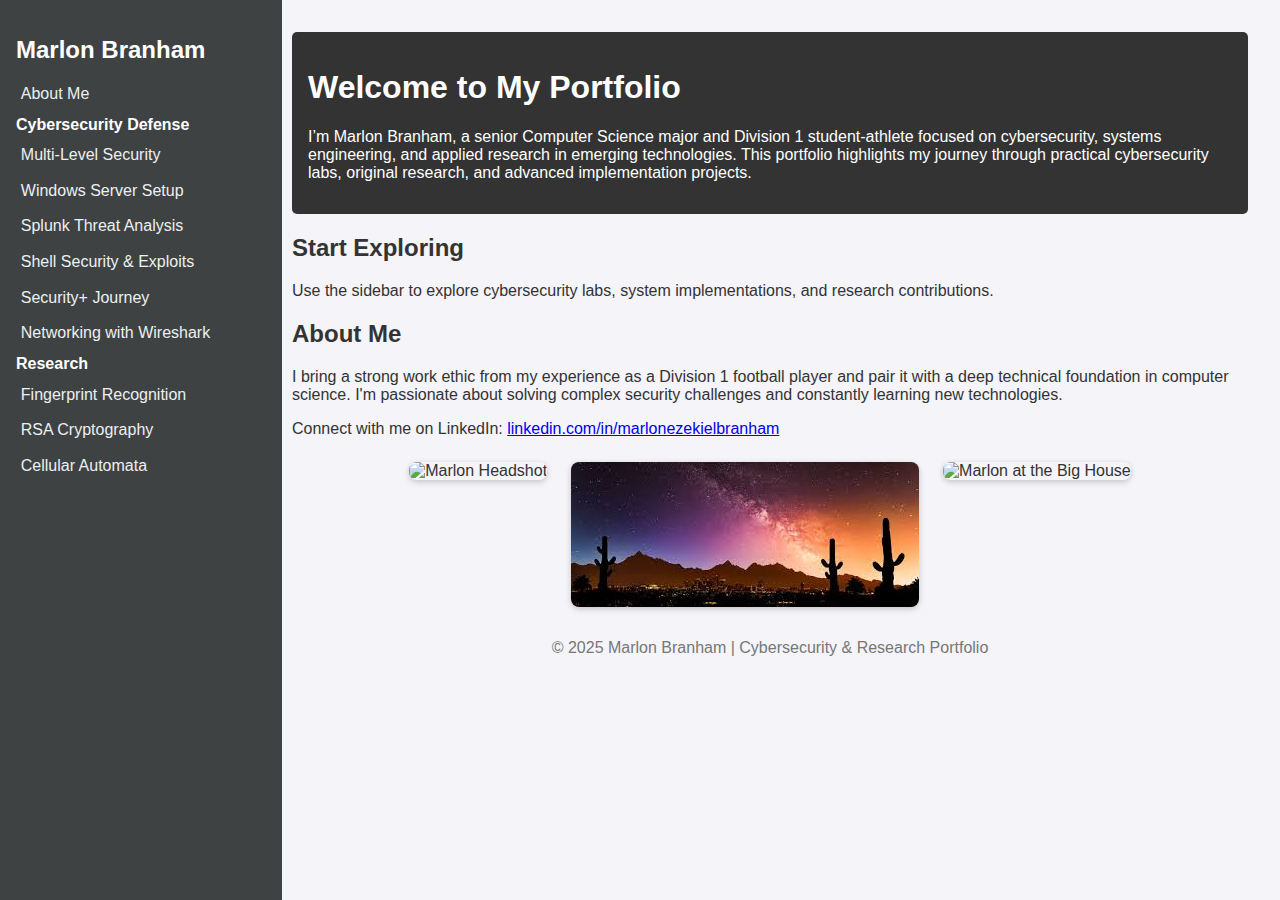
==== index.html @ 08c34e22 "Initial commit of Marlon's Security and Research Portfolio" ====
<!DOCTYPE html>
<html lang="en">
<head>
  <meta charset="UTF-8" />
  <meta name="viewport" content="width=device-width, initial-scale=1.0" />
  <title>Marlon Branham | Cyber Portfolio</title>
  <link rel="stylesheet" href="../styles.css" />
</head>
<body>
  <nav class="sidebar">
    <h2>Marlon Branham</h2>
    <a href="index.html">About Me</a>

    <strong>Cybersecurity Defense</strong>
    <a href="CybersecurityDefense/multilevel.html">Multi-Level Security</a>
    <a href="CybersecurityDefense/windows-server.html">Windows Server Setup</a>
    <a href="CybersecurityDefense/splunk.html">Splunk Threat Analysis</a>
    <a href="CybersecurityDefense/shell_security.html">Shell Security & Exploits</a>
    <a href="CybersecurityDefense/securityplus.html">Security+ Journey</a>
    <a href="CybersecurityDefense/wireshark.html">Networking with Wireshark</a>

    <strong>Research</strong>
    <a href="Research/fingerprint.html">Fingerprint Recognition</a>
    <a href="Research/rsa.html">RSA Cryptography</a>
    <a href="Research/cellular_automata.html">Cellular Automata</a>
  </nav>

  <div class="content">
    <header>
      <h1>Welcome to My Portfolio</h1>
      <p>
        I’m Marlon Branham, a senior Computer Science major and Division 1 student-athlete focused on
        cybersecurity, systems engineering, and applied research in emerging technologies. This portfolio
        highlights my journey through practical cybersecurity labs, original research, and advanced
        implementation projects.
      </p>
    </header>

    <main>
      <h2>Start Exploring</h2>
      <p>Use the sidebar to explore cybersecurity labs, system implementations, and research contributions.</p>

      <section>
        <h2>About Me</h2>
        <p>
          I bring a strong work ethic from my experience as a Division 1 football player and pair it with a deep
          technical foundation in computer science. I'm passionate about solving complex security challenges and
          constantly learning new technologies.
        </p>
        <p>
          Connect with me on LinkedIn:
          <a href="https://www.linkedin.com/in/marlonezekielbranham" target="_blank">linkedin.com/in/marlonezekielbranham</a>
        </p>

        <div class="photos">
          <img src="assets/marlon.jpg" alt="Marlon Headshot" />
          <img src="assets/arizona.jpg" alt="Arizona Skyline" />
          <img src="assets/football.jpg" alt="Marlon at the Big House" />
        </div>
      </section>
    </main>

    <footer>
      <p>&copy; 2025 Marlon Branham | Cybersecurity & Research Portfolio</p>
    </footer>
  </div>
</body>
</html>
---- styles.css ----
body {
    margin: 0;
    font-family: 'Segoe UI', Tahoma, Geneva, Verdana, sans-serif;
    background-color: #f4f4f9;
    color: #333;
    display: flex;
  }

  /* Sidebar */
  .sidebar {
    width: 250px;
    height: 100vh;
    background-color: #3e4242;
    color: white;
    padding: 1rem;
    position: fixed;
    overflow-y: auto;
  }

  .sidebar h2 {
    font-size: 1.5rem;
    margin-bottom: 1rem;
  }

  .sidebar a {
    display: block;
    color: #ecf0f1;
    text-decoration: none;
    margin: 0.5rem 0;
    padding: 0.3rem;
    border-radius: 4px;
  }

  .sidebar a:hover {
    background-color: #34495e;
  }

  .content {
    margin-left: 260px;
    padding: 2rem;
    flex: 1;
  }

  header {
    background-color: #333;
    color: white;
    padding: 1rem;
    border-radius: 5px;
  }

  footer {
    margin-top: 2rem;
    text-align: center;
    color: #777;
  }

  .photos {
    display: flex;
    justify-content: center;       /* center as a group */
    align-items: flex-start;       /* align top edges for consistency */
    flex-wrap: wrap;
    gap: 1.5rem;
    margin-top: 1.5rem;
}

    .photos img {
    max-height: 300px;             /* uniform vertical size */
    width: auto;
    border-radius: 8px;
    box-shadow: 0 2px 6px rgba(0, 0, 0, 0.2);
}

@media (max-width: 600px) {
    .photos {
        flex-direction: column;
        align-items: center;
    }

    .photos img {
        max-width: 90%;
        height: auto;
    }
}
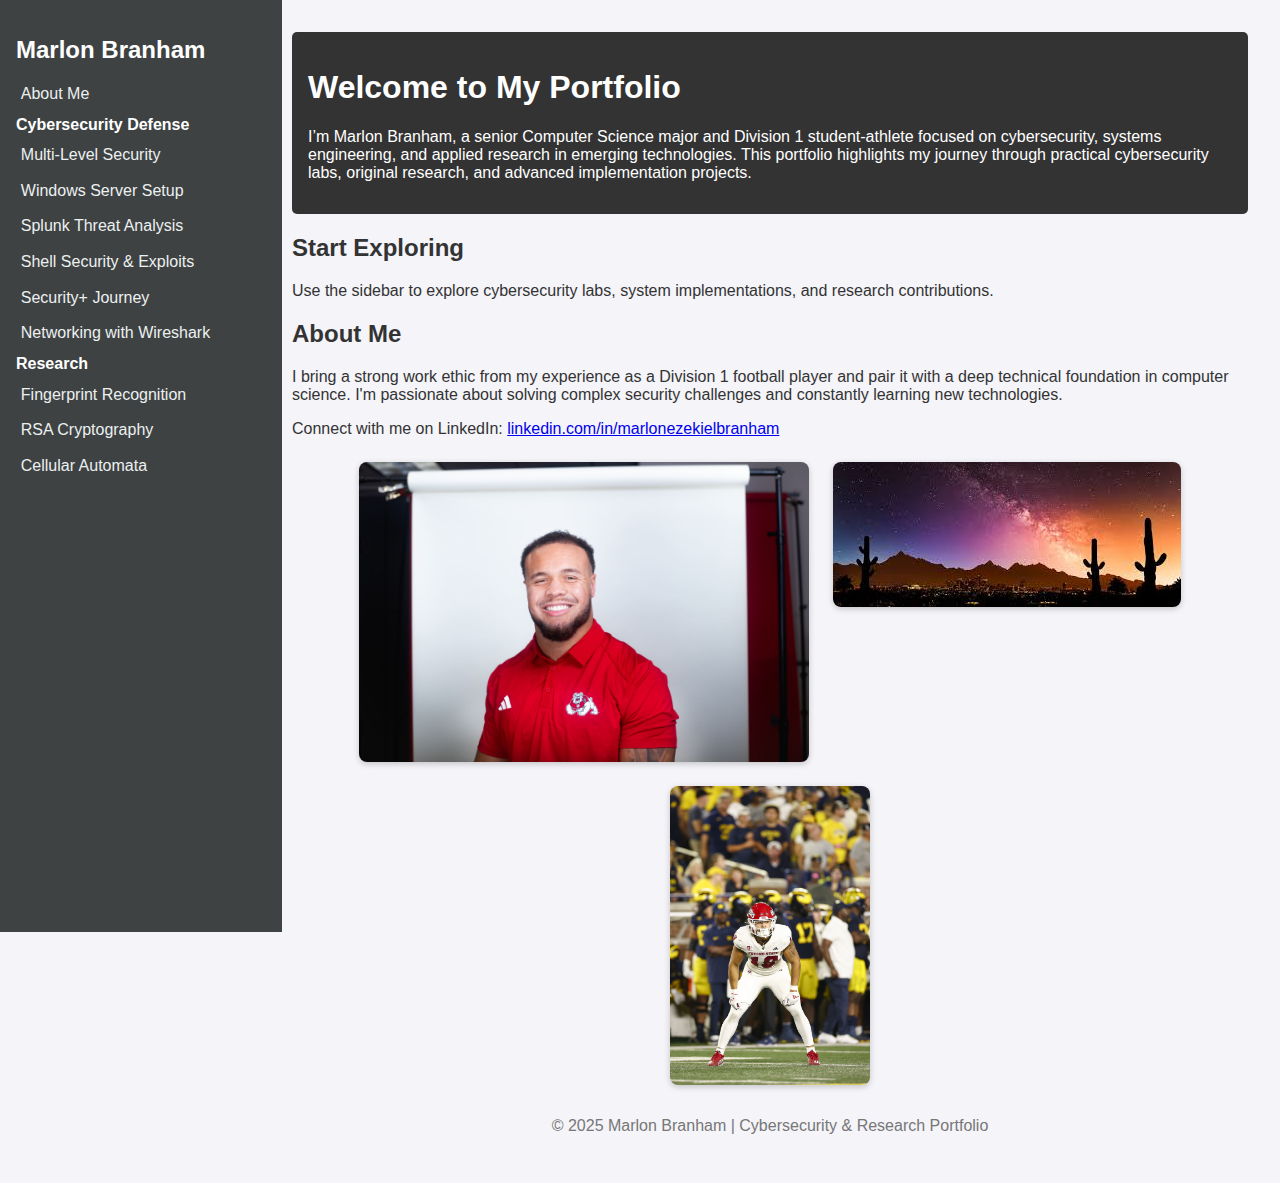
==== commit 922aeb73: "Mobile Device Config" ====
--- a/index.html
+++ b/index.html
@@ -4,20 +4,28 @@
   <meta charset="UTF-8" />
   <meta name="viewport" content="width=device-width, initial-scale=1.0" />
   <title>Marlon Branham | Cyber Portfolio</title>
-  <link rel="stylesheet" href="../styles.css" />
+  <link rel="stylesheet" href="styles.css" />
 </head>
+<script>
+    function toggleSidebar() {
+    const sidebar = document.querySelector('.sidebar');
+    sidebar.classList.toggle('active');
+    document.body.style.overflow = sidebar.classList.contains('active') ? 'hidden' : '';
+}
+</script>  
 <body>
+    <button class="menu-toggle" onclick="toggleSidebar()">☰ Menu</button>
   <nav class="sidebar">
     <h2>Marlon Branham</h2>
     <a href="index.html">About Me</a>
 
     <strong>Cybersecurity Defense</strong>
-    <a href="CybersecurityDefense/multilevel.html">Multi-Level Security</a>
-    <a href="CybersecurityDefense/windows-server.html">Windows Server Setup</a>
-    <a href="CybersecurityDefense/splunk.html">Splunk Threat Analysis</a>
-    <a href="CybersecurityDefense/shell_security.html">Shell Security & Exploits</a>
-    <a href="CybersecurityDefense/securityplus.html">Security+ Journey</a>
-    <a href="CybersecurityDefense/wireshark.html">Networking with Wireshark</a>
+    <a href="CyberSecurityDefense/multilevel.html">Multi-Level Security</a>
+    <a href="CyberSecurityDefense/windows-server.html">Windows Server Setup</a>
+    <a href="CyberSecurityDefense/splunk.html">Splunk Threat Analysis</a>
+    <a href="CyberSecurityDefense/shell_security.html">Shell Security & Exploits</a>
+    <a href="CyberSecurityDefense/securityplus.html">Security+ Journey</a>
+    <a href="CyberSecurityDefense/wireshark.html">Networking with Wireshark</a>
 
     <strong>Research</strong>
     <a href="Research/fingerprint.html">Fingerprint Recognition</a>
@@ -53,9 +61,9 @@
         </p>
 
         <div class="photos">
-          <img src="assets/marlon.jpg" alt="Marlon Headshot" />
+          <img src="assets/marlon.JPG" alt="Marlon Headshot" />
           <img src="assets/arizona.jpg" alt="Arizona Skyline" />
-          <img src="assets/football.jpg" alt="Marlon at the Big House" />
+          <img src="assets/football.JPG" alt="Marlon at the Big House" />
         </div>
       </section>
     </main>
--- a/styles.css
+++ b/styles.css
@@ -80,4 +80,44 @@
         max-width: 90%;
         height: auto;
     }
-}+}
+
+.menu-toggle {
+  display: none;
+  position: fixed;
+  top: 1rem;
+  left: 1rem;
+  z-index: 1000;
+  background: #2c3e50;
+  color: white;
+  border: none;
+  padding: 0.5rem 1rem;
+  font-size: 1.25rem;
+  border-radius: 4px;
+  cursor: pointer;
+}
+
+@media (max-width: 768px) {
+  .menu-toggle {
+    display: block;
+  }
+
+  .sidebar {
+    transform: translateX(-100%);
+    transition: transform 0.3s ease-in-out;
+    position: fixed;
+    top: 0;
+    left: 0;
+    height: 100vh;
+    width: 250px;
+    z-index: 999;
+  }
+
+  .sidebar.active {
+    transform: translateX(0);
+  }
+
+  .content {
+    margin-left: 0;
+  }
+}
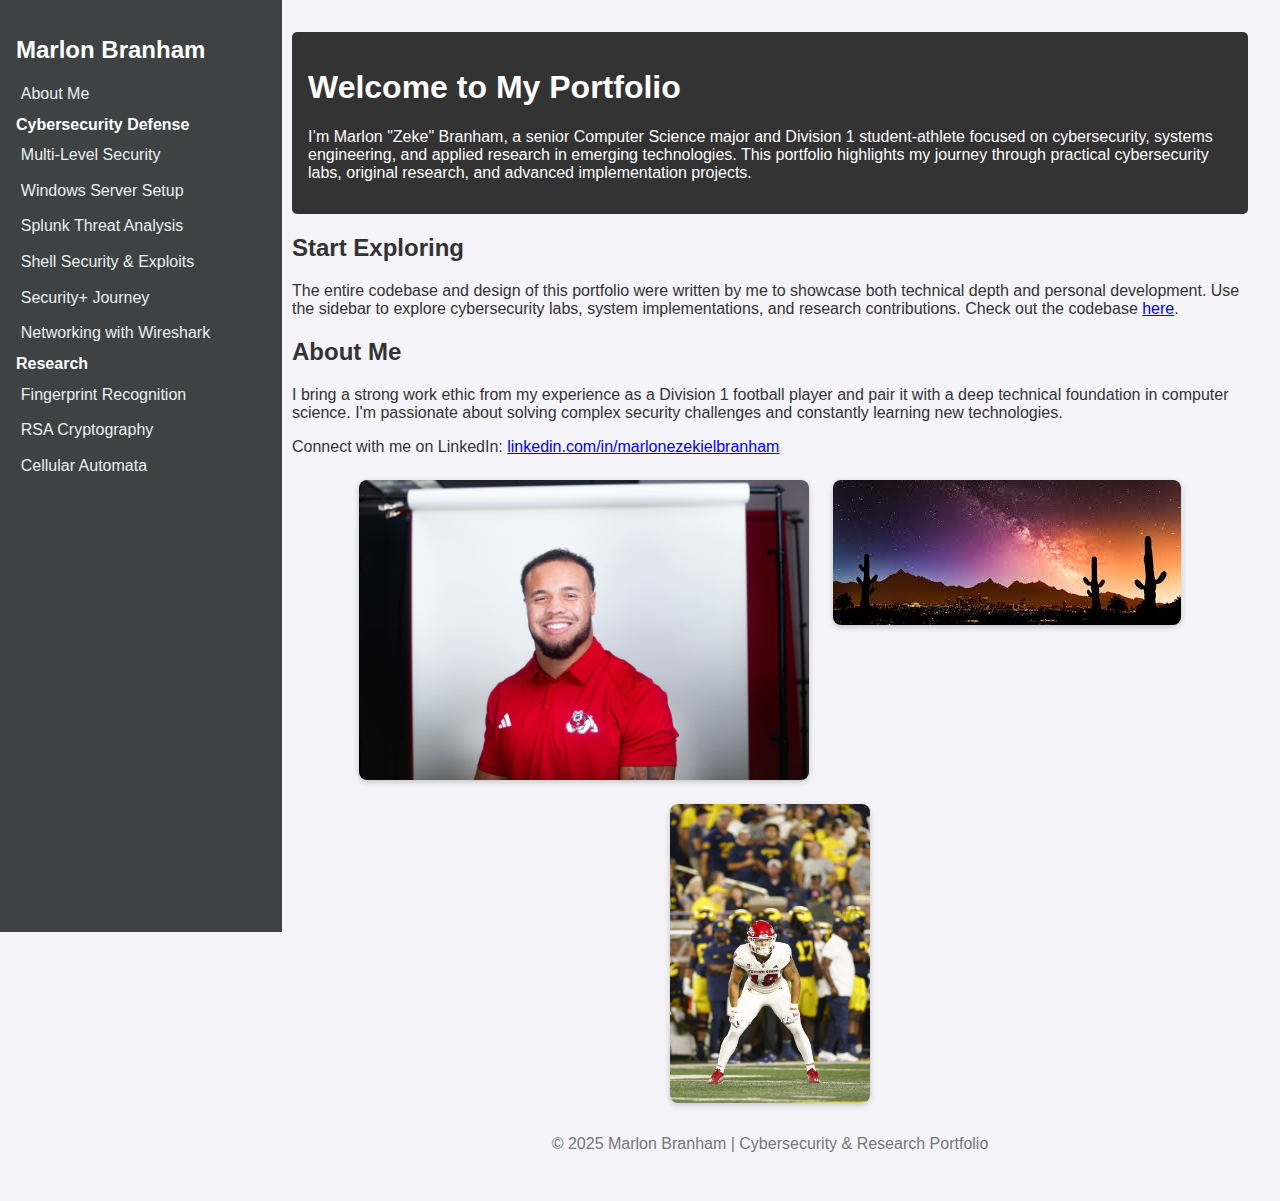
==== commit 8367c4c5: "Post-Security+ Cert update." ====
--- a/index.html
+++ b/index.html
@@ -37,7 +37,7 @@
     <header>
       <h1>Welcome to My Portfolio</h1>
       <p>
-        I’m Marlon Branham, a senior Computer Science major and Division 1 student-athlete focused on
+        I’m Marlon "Zeke" Branham, a senior Computer Science major and Division 1 student-athlete focused on
         cybersecurity, systems engineering, and applied research in emerging technologies. This portfolio
         highlights my journey through practical cybersecurity labs, original research, and advanced
         implementation projects.
@@ -46,7 +46,8 @@
 
     <main>
       <h2>Start Exploring</h2>
-      <p>Use the sidebar to explore cybersecurity labs, system implementations, and research contributions.</p>
+      <p>The entire codebase and design of this portfolio were written by me to showcase both technical depth and personal development. 
+        Use the sidebar to explore cybersecurity labs, system implementations, and research contributions. Check out the codebase <a href="https://github.com/zekebranham/Portfolio" target="_blank">here</a>.</p>
 
       <section>
         <h2>About Me</h2>
@@ -55,7 +56,6 @@
           technical foundation in computer science. I'm passionate about solving complex security challenges and
           constantly learning new technologies.
         </p>
-        <p>
           Connect with me on LinkedIn:
           <a href="https://www.linkedin.com/in/marlonezekielbranham" target="_blank">linkedin.com/in/marlonezekielbranham</a>
         </p>
@@ -70,7 +70,8 @@
 
     <footer>
       <p>&copy; 2025 Marlon Branham | Cybersecurity & Research Portfolio</p>
-    </footer>
+      <div data-iframe-width="150" data-iframe-height="270" data-share-badge-id="64af0a9d-34b3-432d-8539-b37180115c65" data-share-badge-host="https://www.credly.com"></div><script type="text/javascript" async src="//cdn.credly.com/assets/utilities/embed.js"></script>
+     </footer>
   </div>
 </body>
 </html>
--- a/styles.css
+++ b/styles.css
@@ -121,3 +121,19 @@
     margin-left: 0;
   }
 }
+
+.image-grid {
+  display: flex;
+  flex-wrap: wrap;
+  gap: 1rem;
+  justify-content: center;
+  margin-top: 1rem;
+}
+
+.image-grid img {
+  max-height: 300px;  /* adjust to desired uniform height */
+  width: auto;
+  object-fit: contain;
+  border-radius: 6px;
+  box-shadow: 0 2px 6px rgba(0, 0, 0, 0.2);
+}